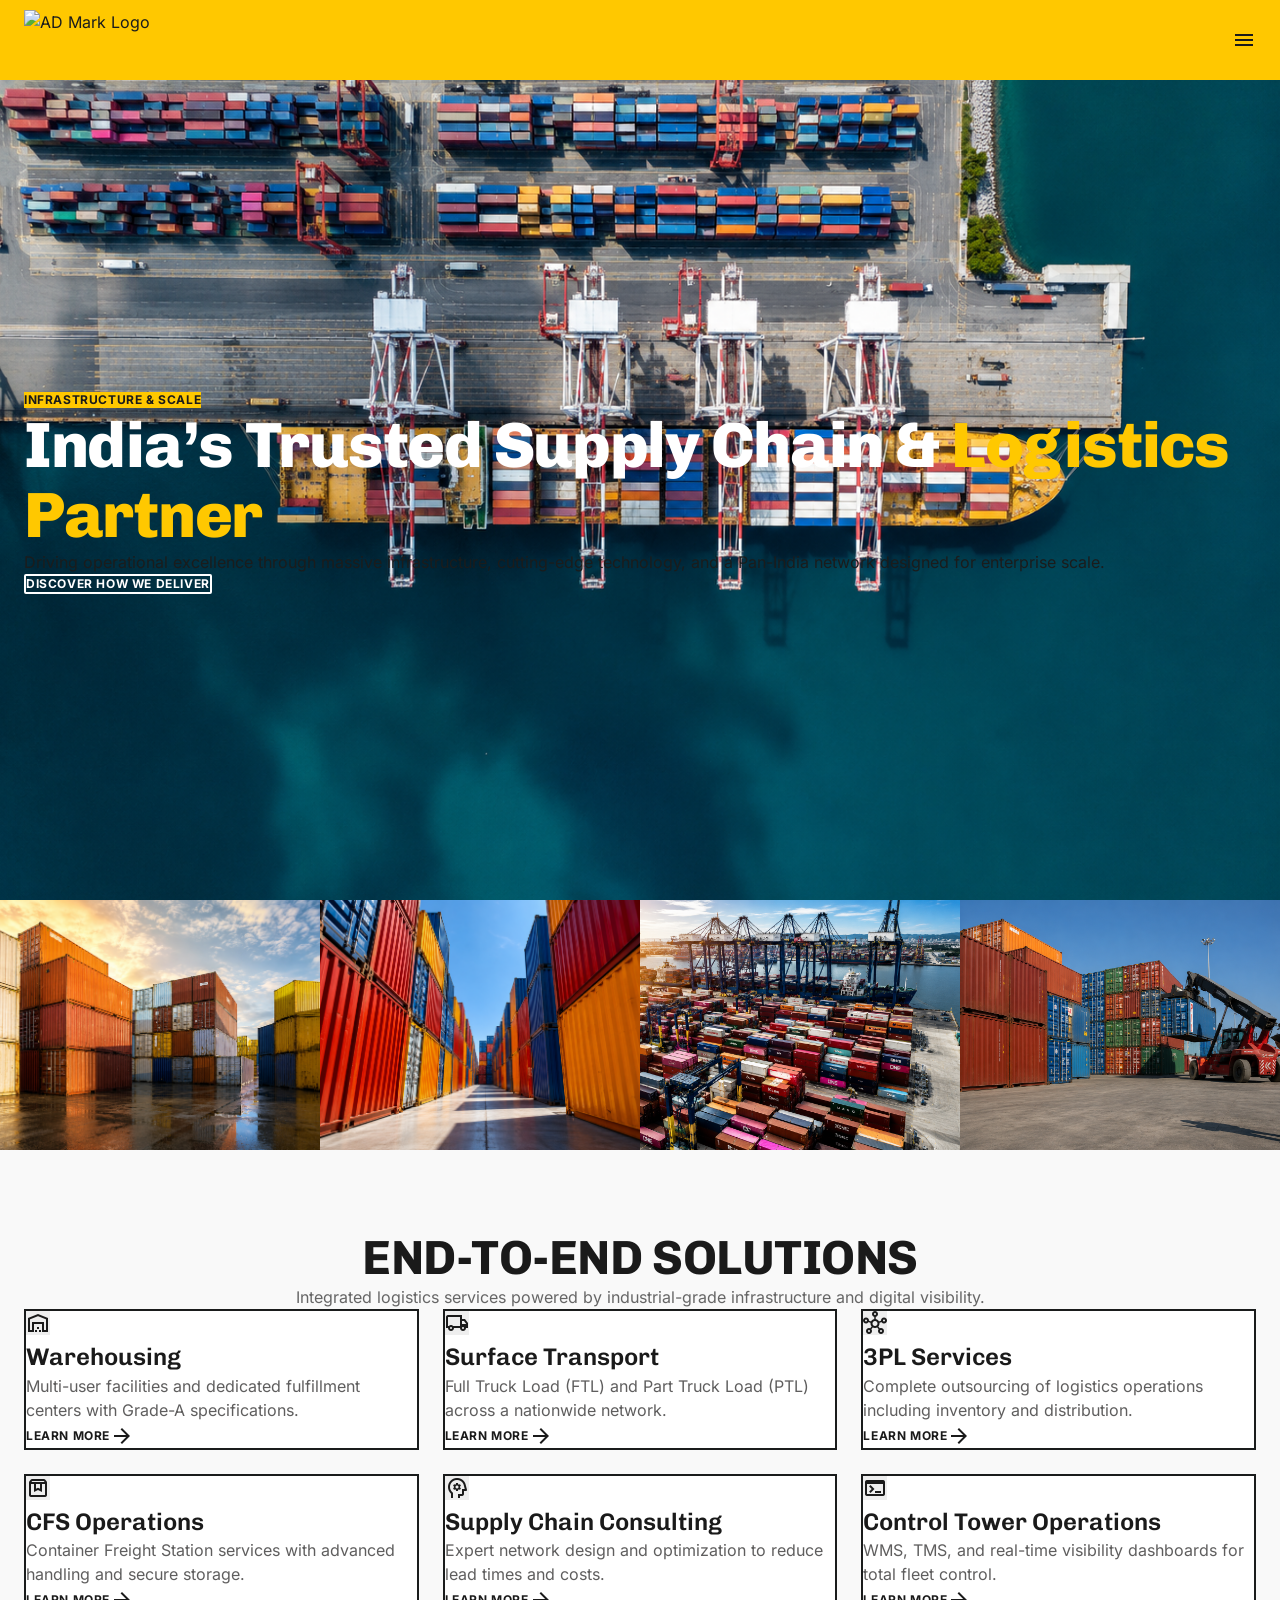
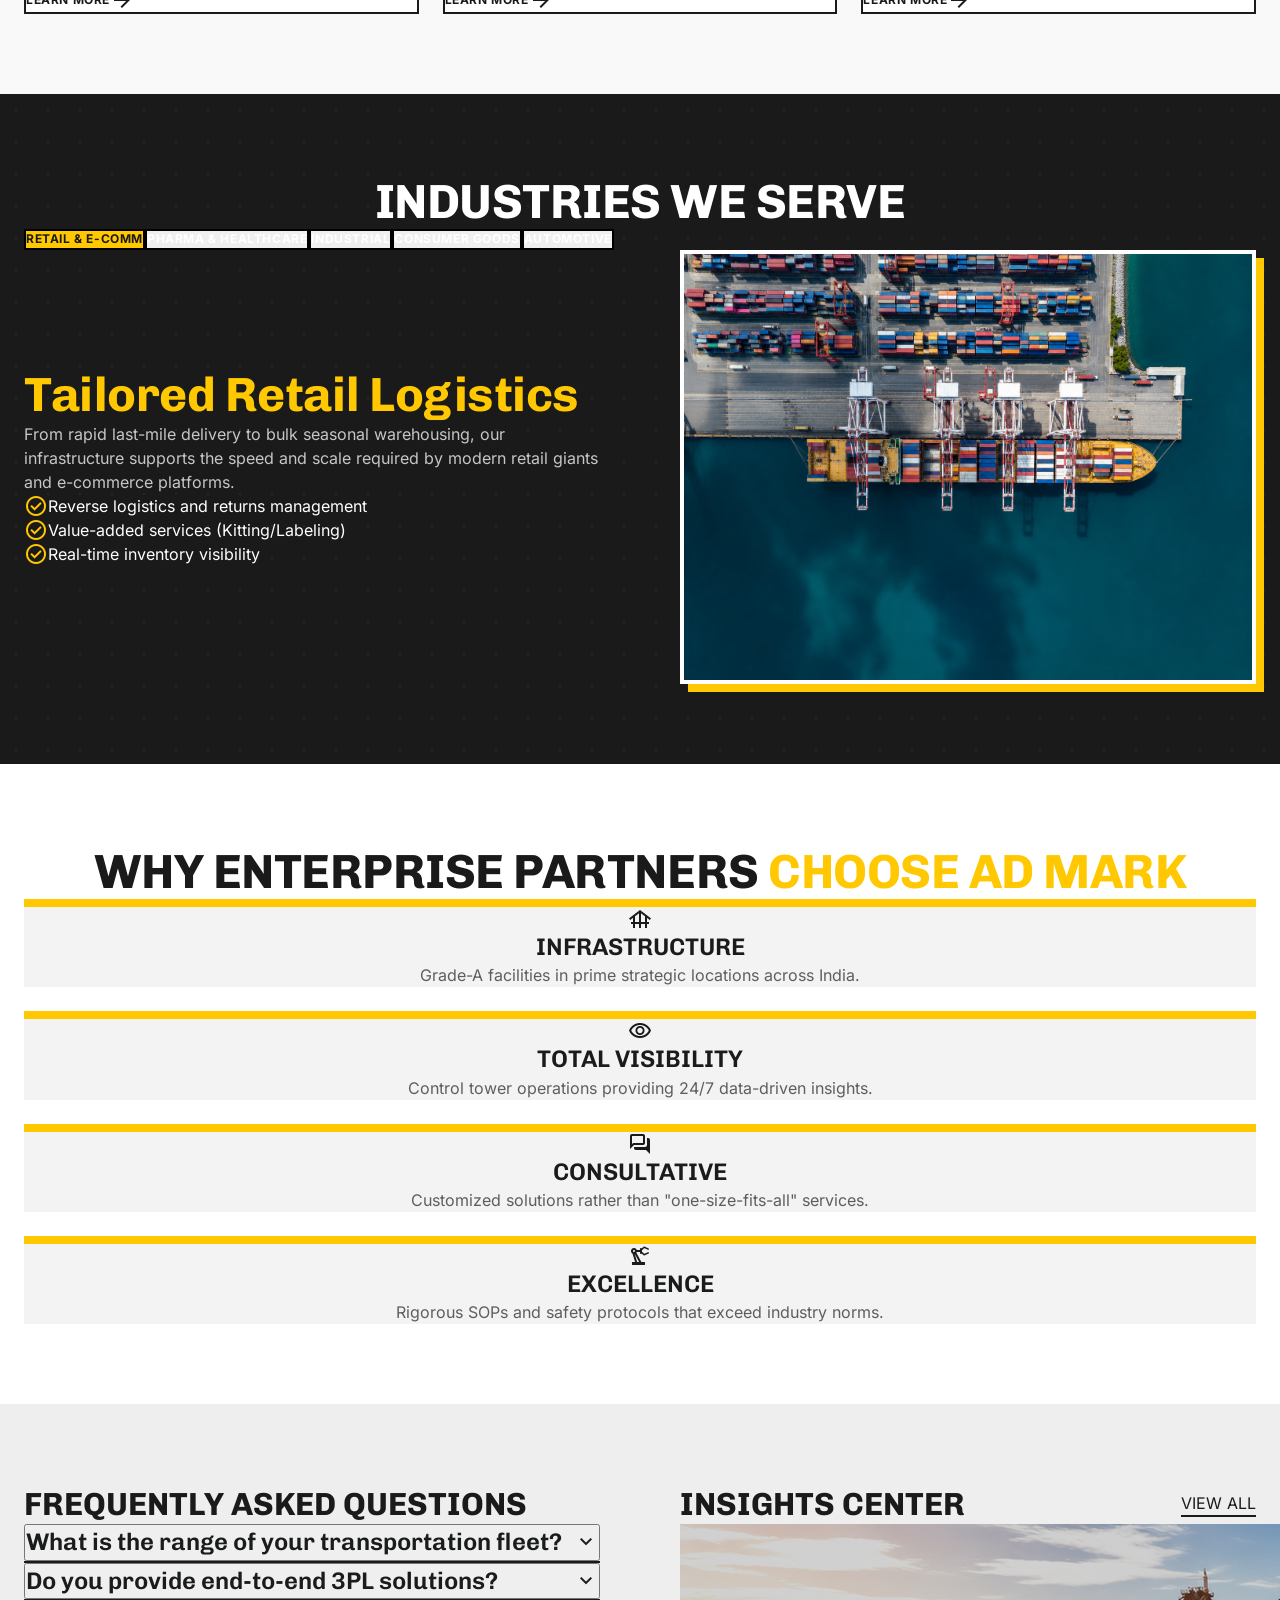
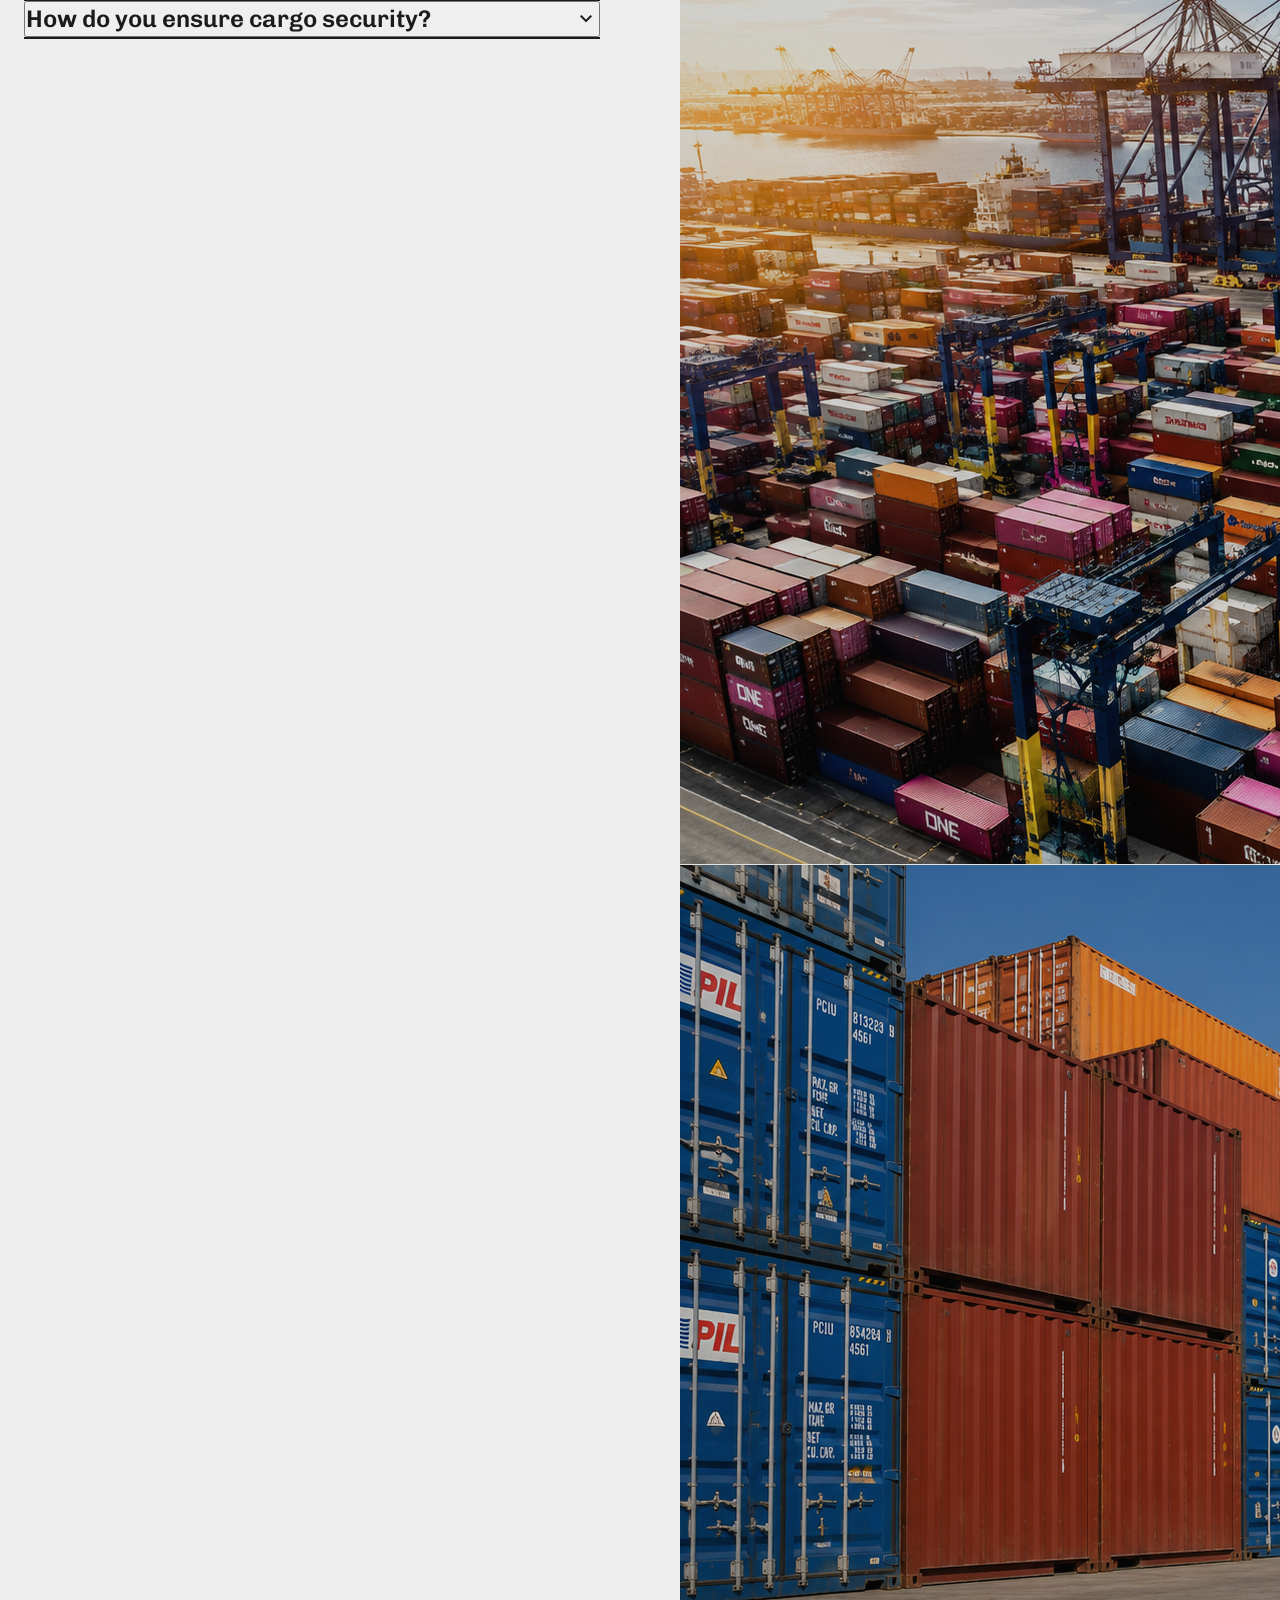
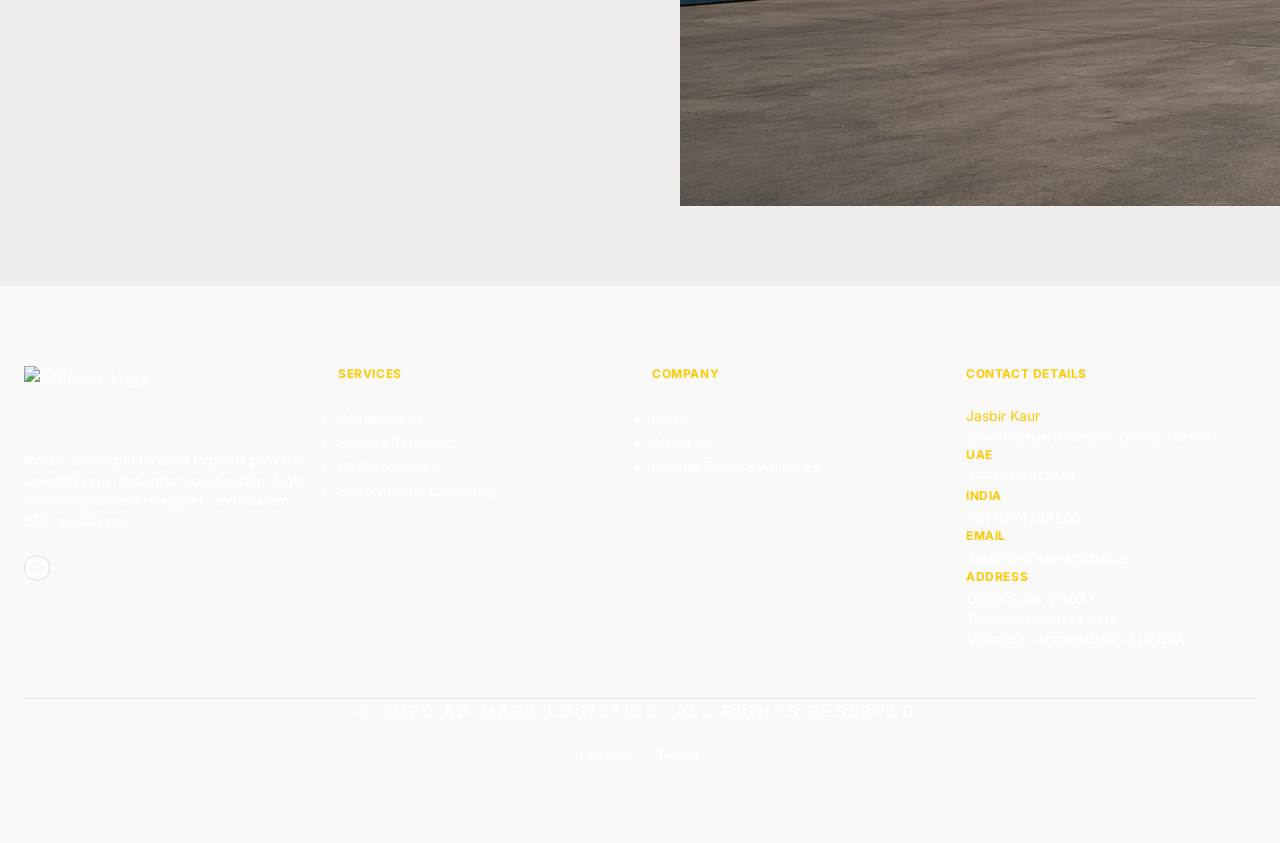
==== admark-website/index.html @ 26d25eb8 "Add transport and warehousing pages with comprehensive content and new assets - Created `transport.h" ====
<!doctype html>
<html lang="en">
  <head>
    <meta charset="utf-8" />
    <meta name="viewport" content="width=device-width, initial-scale=1.0" />
    <title>AD Mark | India's Trusted Supply Chain & Logistics Partner</title>

    <!-- External assets -->
    <script src="https://cdn.tailwindcss.com?plugins=forms,container-queries"></script>
    <link
      href="https://fonts.googleapis.com/css2?family=Material+Symbols+Outlined:wght,FILL@100..700,0..1&display=swap"
      rel="stylesheet"
    />
    <link href="css/styles.css" rel="stylesheet" />
    <script src="js/main.js" defer></script>

    <style>
      @keyframes marquee {
        0% {
          transform: translateX(0);
        }
        100% {
          transform: translateX(-50%);
        }
      }
      .marquee-track {
        display: flex;
        width: max-content;
        animation: marquee 25s linear infinite;
      }
      .marquee-track:hover {
        animation-play-state: paused;
      }
    </style>
  </head>
  <body class="bg-background text-on-surface font-body-md overflow-x-hidden">
    <!-- Global Sticky Navigation Bar Dynamic Hook -->
    <div id="global-navbar" class="sticky-navbar"></div>

    <!-- Hero Section -->
    <section class="relative min-h-screen flex items-center pt-20">
      <div class="absolute inset-0 z-0">
        <div
          class="absolute inset-0 bg-gradient-to-r from-port-black via-port-black/80 to-transparent z-10"
        ></div>
        <img
          alt="Logistics Hub"
          class="w-full h-full object-cover"
          src="/assets/port-aerial-topview.png"
          width="1920"
          height="1080"
        />
      </div>
      <div
        class="relative z-20 max-w-container-max mx-auto px-gutter w-full reveal"
      >
        <div class="max-w-3xl">
          <div
            class="inline-block bg-safety-yellow text-port-black font-label-bold px-4 py-1 mb-6 uppercase tracking-wider"
          >
            Infrastructure & Scale
          </div>
          <h1 class="font-headline-xl text-white mb-8 leading-tight">
            India’s Trusted Supply Chain &
            <span class="text-safety-yellow">Logistics Partner</span>
          </h1>
          <p class="text-on-tertiary text-body-lg mb-10 max-w-xl">
            Driving operational excellence through massive infrastructure,
            cutting-edge technology, and a Pan-India network designed for
            enterprise scale.
          </p>
          <div class="flex flex-wrap gap-4">
            <a
              href="about.html"
              class="border-2 border-white text-white font-label-bold px-8 py-4 uppercase text-lg hover:bg-white hover:text-port-black transition-all flex items-center justify-center btn-cta"
            >
              Discover How We Deliver
            </a>
          </div>
        </div>
      </div>
    </section>

    <!-- Infinite Auto-Scrolling Left Image Marquee -->
    <section
      class="relative bg-port-black overflow-hidden select-none py-4"
      id="ImageSliderSection"
    >
      <div class="overflow-hidden w-full flex" id="sliderContainer">
        <div class="marquee-track flex">
          <!-- Slide 1 -->
          <div
            class="w-[320px] md:w-[480px] h-[250px] md:h-[350px] flex-shrink-0 overflow-hidden group px-2"
          >
            <img
              alt="Cargo ship top view"
              class="w-full h-full object-cover transition-transform duration-700 group-hover:scale-110"
              loading="lazy"
              src="/assets/container-yard-sunset.png"
              width="640"
              height="400"
            />
          </div>
          <!-- Slide 2 -->
          <div
            class="w-[320px] md:w-[480px] h-[250px] md:h-[350px] flex-shrink-0 overflow-hidden group px-2"
          >
            <img
              alt="Transportation truck"
              class="w-full h-full object-cover transition-transform duration-700 group-hover:scale-110"
              loading="lazy"
              src="/assets/container-symmetry-corridor.png"
              width="640"
              height="400"
            />
          </div>
          <!-- Slide 3 -->
          <div
            class="w-[320px] md:w-[480px] h-[250px] md:h-[350px] flex-shrink-0 overflow-hidden group px-2"
          >
            <img
              alt="Container yard"
              class="w-full h-full object-cover transition-transform duration-700 group-hover:scale-110"
              loading="lazy"
              src="/assets/port-container-overview.png"
              width="640"
              height="400"
            />
          </div>
          <!-- Slide 4 -->
          <div
            class="w-[320px] md:w-[480px] h-[250px] md:h-[350px] flex-shrink-0 overflow-hidden group px-2"
          >
            <img
              alt="Smart warehouse"
              class="w-full h-full object-cover transition-transform duration-700 group-hover:scale-110"
              loading="lazy"
              src="/assets/container-crane-operation.png"
              width="640"
              height="400"
            />
          </div>
          <!-- Duplicate Slide 1 -->
          <div
            class="w-[320px] md:w-[480px] h-[250px] md:h-[350px] flex-shrink-0 overflow-hidden group px-2"
          >
            <img
              alt="Cargo ship top view"
              class="w-full h-full object-cover transition-transform duration-700 group-hover:scale-110"
              loading="lazy"
              src="/assets/port-aerial-topview.png"
              width="640"
              height="400"
            />
          </div>
          <!-- Duplicate Slide 2 -->
          <div
            class="w-[320px] md:w-[480px] h-[250px] md:h-[350px] flex-shrink-0 overflow-hidden group px-2"
          >
            <img
              alt="Transportation truck"
              class="w-full h-full object-cover transition-transform duration-700 group-hover:scale-110"
              loading="lazy"
              src="/assets/container-grid-wall.png"
              width="640"
              height="400"
            />
          </div>
          <!-- Duplicate Slide 3 -->
          <div
            class="w-[320px] md:w-[480px] h-[250px] md:h-[350px] flex-shrink-0 overflow-hidden group px-2"
          >
            <img
              alt="Container yard"
              class="w-full h-full object-cover transition-transform duration-700 group-hover:scale-110"
              loading="lazy"
              src="/assets/port-container-overview.png"
              width="640"
              height="400"
            />
          </div>
          <!-- Duplicate Slide 4 -->
          <div
            class="w-[320px] md:w-[480px] h-[250px] md:h-[350px] flex-shrink-0 overflow-hidden group px-2"
          >
            <img
              alt="Smart warehouse"
              class="w-full h-full object-cover transition-transform duration-700 group-hover:scale-110"
              loading="lazy"
              src="/assets/port-aerial-topview.png"
              width="640"
              height="400"
            />
          </div>
        </div>
      </div>
    </section>

    <!-- Solutions Grid -->
    <section class="py-xl bg-surface">
      <div class="max-w-container-max mx-auto px-gutter">
        <div class="text-center mb-16 reveal">
          <h2 class="font-headline-lg text-port-black mb-4 uppercase">
            End-to-End Solutions
          </h2>
          <p class="text-steel-gray max-w-2xl mx-auto text-body-md">
            Integrated logistics services powered by industrial-grade
            infrastructure and digital visibility.
          </p>
        </div>

        <div class="grid grid-cols-1 md:grid-cols-2 lg:grid-cols-3 gap-md">
          <!-- Card 1: Warehousing -->
          <div
            class="bg-white border-2 border-surface-container-highest p-8 industrial-shadow-hover transition-industrial group relative overflow-hidden bento-card reveal"
          >
            <div
              class="mb-6 inline-flex items-center justify-center w-16 h-16 bg-surface-container text-port-black group-hover:bg-safety-yellow transition-colors"
            >
              <span class="material-symbols-outlined text-4xl">warehouse</span>
            </div>
            <h3 class="font-headline-sm mb-4 text-port-black">Warehousing</h3>
            <p class="text-body-md text-secondary mb-6">
              Multi-user facilities and dedicated fulfillment centers with
              Grade-A specifications.
            </p>
            <a
              class="inline-flex items-center text-port-black font-label-bold uppercase group-hover:text-primary transition-colors mt-auto"
              href="warehousing.html"
            >
              Learn More
              <span class="material-symbols-outlined ml-2">arrow_forward</span>
            </a>
          </div>

          <!-- Card 2: Surface Transport -->
          <div
            class="bg-white border-2 border-surface-container-highest p-8 industrial-shadow-hover transition-industrial group relative overflow-hidden bento-card reveal reveal-delay-1"
          >
            <div
              class="mb-6 inline-flex items-center justify-center w-16 h-16 bg-surface-container text-port-black group-hover:bg-safety-yellow transition-colors"
            >
              <span class="material-symbols-outlined text-4xl"
                >local_shipping</span
              >
            </div>
            <h3 class="font-headline-sm mb-4 text-port-black">
              Surface Transport
            </h3>
            <p class="text-body-md text-secondary mb-6">
              Full Truck Load (FTL) and Part Truck Load (PTL) across a
              nationwide network.
            </p>
            <a
              class="inline-flex items-center text-port-black font-label-bold uppercase group-hover:text-primary transition-colors mt-auto"
              href="transport.html"
            >
              Learn More
              <span class="material-symbols-outlined ml-2">arrow_forward</span>
            </a>
          </div>

          <!-- Card 3: 3PL Services -->
          <div
            class="bg-white border-2 border-surface-container-highest p-8 industrial-shadow-hover transition-industrial group relative overflow-hidden bento-card reveal reveal-delay-2"
          >
            <div
              class="mb-6 inline-flex items-center justify-center w-16 h-16 bg-surface-container text-port-black group-hover:bg-safety-yellow transition-colors"
            >
              <span class="material-symbols-outlined text-4xl">hub</span>
            </div>
            <h3 class="font-headline-sm mb-4 text-port-black">3PL Services</h3>
            <p class="text-body-md text-secondary mb-6">
              Complete outsourcing of logistics operations including inventory
              and distribution.
            </p>
            <a
              class="inline-flex items-center text-port-black font-label-bold uppercase group-hover:text-primary transition-colors mt-auto"
              href="warehousing.html"
            >
              Learn More
              <span class="material-symbols-outlined ml-2">arrow_forward</span>
            </a>
          </div>

          <!-- Card 4: CFS Operations -->
          <div
            class="bg-white border-2 border-surface-container-highest p-8 industrial-shadow-hover transition-industrial group relative overflow-hidden bento-card reveal"
          >
            <div
              class="mb-6 inline-flex items-center justify-center w-16 h-16 bg-surface-container text-port-black group-hover:bg-safety-yellow transition-colors"
            >
              <span class="material-symbols-outlined text-4xl">box</span>
            </div>
            <h3 class="font-headline-sm mb-4 text-port-black">
              CFS Operations
            </h3>
            <p class="text-body-md text-secondary mb-6">
              Container Freight Station services with advanced handling and
              secure storage.
            </p>
            <a
              class="inline-flex items-center text-port-black font-label-bold uppercase group-hover:text-primary transition-colors mt-auto"
              href="cfs.html"
            >
              Learn More
              <span class="material-symbols-outlined ml-2">arrow_forward</span>
            </a>
          </div>

          <!-- Card 5: Supply Chain Consulting -->
          <div
            class="bg-white border-2 border-surface-container-highest p-8 industrial-shadow-hover transition-industrial group relative overflow-hidden bento-card reveal reveal-delay-1"
          >
            <div
              class="mb-6 inline-flex items-center justify-center w-16 h-16 bg-surface-container text-port-black group-hover:bg-safety-yellow transition-colors"
            >
              <span class="material-symbols-outlined text-4xl">psychology</span>
            </div>
            <h3 class="font-headline-sm mb-4 text-port-black">
              Supply Chain Consulting
            </h3>
            <p class="text-body-md text-secondary mb-6">
              Expert network design and optimization to reduce lead times and
              costs.
            </p>
            <a
              class="inline-flex items-center text-port-black font-label-bold uppercase group-hover:text-primary transition-colors mt-auto"
              href="consulting.html"
            >
              Learn More
              <span class="material-symbols-outlined ml-2">arrow_forward</span>
            </a>
          </div>

          <!-- Card 6: Logistics Technology -->
          <div
            class="bg-white border-2 border-surface-container-highest p-8 industrial-shadow-hover transition-industrial group relative overflow-hidden bento-card reveal reveal-delay-2"
          >
            <div
              class="mb-6 inline-flex items-center justify-center w-16 h-16 bg-surface-container text-port-black group-hover:bg-safety-yellow transition-colors"
            >
              <span class="material-symbols-outlined text-4xl">terminal</span>
            </div>
            <h3 class="font-headline-sm mb-4 text-port-black">
              Control Tower Operations
            </h3>
            <p class="text-body-md text-secondary mb-6">
              WMS, TMS, and real-time visibility dashboards for total fleet
              control.
            </p>
            <a
              class="inline-flex items-center text-port-black font-label-bold uppercase group-hover:text-primary transition-colors mt-auto"
              href="control-tower.html"
            >
              Learn More
              <span class="material-symbols-outlined ml-2">arrow_forward</span>
            </a>
          </div>
        </div>
      </div>
    </section>

    <!-- Industry Sectors Switcher -->
    <section
      class="py-xl bg-port-black text-white industrial-grid-dark"
      id="sectors-section"
    >
      <div class="max-w-container-max mx-auto px-gutter">
        <h2 class="font-headline-lg text-center mb-16 uppercase reveal">
          Industries We Serve
        </h2>

        <div class="flex flex-wrap justify-center gap-4 mb-12 reveal">
          <button
            class="tab-btn px-8 py-4 font-label-bold uppercase border-2 border-safety-yellow bg-safety-yellow text-port-black"
            onclick="ADMark.switchTab('retail', tabData)"
          >
            Retail &amp; E-comm
          </button>
          <button
            class="tab-btn px-8 py-4 font-label-bold uppercase border-2 border-white text-white hover:bg-white hover:text-port-black transition-all"
            onclick="ADMark.switchTab('pharma', tabData)"
          >
            Pharma &amp; Healthcare
          </button>
          <button
            class="tab-btn px-8 py-4 font-label-bold uppercase border-2 border-white text-white hover:bg-white hover:text-port-black transition-all"
            onclick="ADMark.switchTab('industrial', tabData)"
          >
            Industrial
          </button>
          <button
            class="tab-btn px-8 py-4 font-label-bold uppercase border-2 border-white text-white hover:bg-white hover:text-port-black transition-all"
            onclick="ADMark.switchTab('consumer', tabData)"
          >
            Consumer Goods
          </button>
          <button
            class="tab-btn px-8 py-4 font-label-bold uppercase border-2 border-white text-white hover:bg-white hover:text-port-black transition-all"
            onclick="ADMark.switchTab('auto', tabData)"
          >
            Automotive
          </button>
        </div>

        <div
          class="grid grid-cols-1 md:grid-cols-2 gap-xl items-center animate-fade-in reveal"
          id="tab-content"
        >
          <div class="space-y-6">
            <h3 class="font-headline-lg text-safety-yellow" id="tab-title">
              Tailored Retail Logistics
            </h3>
            <p class="text-body-lg text-tertiary-fixed-dim" id="tab-desc">
              From rapid last-mile delivery to bulk seasonal warehousing, our
              infrastructure supports the speed and scale required by modern
              retail giants and e-commerce platforms.
            </p>
            <ul class="space-y-4 font-body-md">
              <li class="flex items-start gap-4">
                <span class="material-symbols-outlined text-safety-yellow"
                  >check_circle</span
                >
                <span>Reverse logistics and returns management</span>
              </li>
              <li class="flex items-start gap-4">
                <span class="material-symbols-outlined text-safety-yellow"
                  >check_circle</span
                >
                <span>Value-added services (Kitting/Labeling)</span>
              </li>
              <li class="flex items-start gap-4">
                <span class="material-symbols-outlined text-safety-yellow"
                  >check_circle</span
                >
                <span>Real-time inventory visibility</span>
              </li>
            </ul>
          </div>
          <div
            class="relative h-96 overflow-hidden industrial-shadow-light border-4 border-safety-yellow"
          >
            <div class="absolute inset-0 bg-port-black/20 z-10"></div>
            <img
              alt="Industrial Warehouses"
              class="w-full h-full object-cover"
              id="tab-img"
              src="/assets/port-aerial-topview.png"
              width="600"
              height="400"
            />
          </div>
        </div>
      </div>
    </section>

    <!-- Why Choose AD Mark -->
    <section class="py-xl bg-white relative">
      <div class="max-w-container-max mx-auto px-gutter">
        <div class="text-center max-w-4xl mx-auto mb-12 reveal">
          <h2 class="font-headline-lg text-port-black uppercase leading-tight">
            Why Enterprise Partners
            <span class="text-safety-yellow">Choose AD Mark</span>
          </h2>
        </div>

        <div class="grid grid-cols-1 sm:grid-cols-2 lg:grid-cols-4 gap-md">
          <div
            class="p-6 bg-surface-container-low border-t-8 border-safety-yellow text-center flex flex-col items-center bento-card reveal"
          >
            <span
              class="material-symbols-outlined text-4xl mb-4 text-port-black"
              >foundation</span
            >
            <h4 class="font-headline-sm mb-2 uppercase text-lg">
              Infrastructure
            </h4>
            <p class="text-body-sm text-secondary">
              Grade-A facilities in prime strategic locations across India.
            </p>
          </div>
          <div
            class="p-6 bg-surface-container-low border-t-8 border-safety-yellow text-center flex flex-col items-center bento-card reveal reveal-delay-1"
          >
            <span
              class="material-symbols-outlined text-4xl mb-4 text-port-black"
              >visibility</span
            >
            <h4 class="font-headline-sm mb-2 uppercase text-lg">
              Total Visibility
            </h4>
            <p class="text-body-sm text-secondary">
              Control tower operations providing 24/7 data-driven insights.
            </p>
          </div>
          <div
            class="p-6 bg-surface-container-low border-t-8 border-safety-yellow text-center flex flex-col items-center bento-card reveal reveal-delay-2"
          >
            <span
              class="material-symbols-outlined text-4xl mb-4 text-port-black"
              >forum</span
            >
            <h4 class="font-headline-sm mb-2 uppercase text-lg">
              Consultative
            </h4>
            <p class="text-body-sm text-secondary">
              Customized solutions rather than "one-size-fits-all" services.
            </p>
          </div>
          <div
            class="p-6 bg-surface-container-low border-t-8 border-safety-yellow text-center flex flex-col items-center bento-card reveal reveal-delay-3"
          >
            <span
              class="material-symbols-outlined text-4xl mb-4 text-port-black"
              >precision_manufacturing</span
            >
            <h4 class="font-headline-sm mb-2 uppercase text-lg">Excellence</h4>
            <p class="text-body-sm text-secondary">
              Rigorous SOPs and safety protocols that exceed industry norms.
            </p>
          </div>
        </div>
      </div>
    </section>

    <!-- FAQ & Insights Sections -->
    <section class="py-xl bg-surface-container">
      <div class="max-w-container-max mx-auto px-gutter">
        <div class="grid grid-cols-1 lg:grid-cols-2 gap-xl">
          <!-- FAQs -->
          <div class="reveal">
            <h2 class="font-headline-md text-port-black mb-12 uppercase">
              Frequently Asked Questions
            </h2>
            <div class="space-y-4">
              <div class="border-b-2 border-surface-container-highest faq-card">
                <button
                  class="w-full flex justify-between items-center py-6 text-left group focus:outline-none"
                  onclick="ADMark.toggleFaq(this)"
                >
                  <span
                    class="font-headline-sm text-lg group-hover:text-primary transition-colors"
                    >What is the range of your transportation fleet?</span
                  >
                  <span
                    class="material-symbols-outlined transition-transform faq-trigger-icon"
                    >expand_more</span
                  >
                </button>
                <div class="faq-ans text-body-md text-secondary">
                  We operate a diverse fleet ranging from 14ft LCVs to 40ft
                  high-cube trailers, specializing in both FTL and express
                  movement for high-value cargo.
                </div>
              </div>
              <div class="border-b-2 border-surface-container-highest faq-card">
                <button
                  class="w-full flex justify-between items-center py-6 text-left group focus:outline-none"
                  onclick="ADMark.toggleFaq(this)"
                >
                  <span
                    class="font-headline-sm text-lg group-hover:text-primary transition-colors"
                    >Do you provide end-to-end 3PL solutions?</span
                  >
                  <span
                    class="material-symbols-outlined transition-transform faq-trigger-icon"
                    >expand_more</span
                  >
                </button>
                <div class="faq-ans text-body-md text-secondary">
                  Yes, our 3PL model covers everything from inbound
                  transportation and warehousing to inventory management and
                  last-mile delivery.
                </div>
              </div>
              <div class="border-b-2 border-surface-container-highest faq-card">
                <button
                  class="w-full flex justify-between items-center py-6 text-left group focus:outline-none"
                  onclick="ADMark.toggleFaq(this)"
                >
                  <span
                    class="font-headline-sm text-lg group-hover:text-primary transition-colors"
                    >How do you ensure cargo security?</span
                  >
                  <span
                    class="material-symbols-outlined transition-transform faq-trigger-icon"
                    >expand_more</span
                  >
                </button>
                <div class="faq-ans text-body-md text-secondary">
                  Our facilities are ISO certified with 24/7 CCTV, restricted
                  access controls, and GPS tracking on all primary transport
                  routes.
                </div>
              </div>
            </div>
          </div>

          <!-- Blog Preview -->
          <div class="reveal">
            <div class="flex justify-between items-center mb-12">
              <h2 class="font-headline-md text-port-black uppercase">
                Insights Center
              </h2>
              <a
                class="text-label-bold font-bold uppercase border-b-2 border-safety-yellow pb-1"
                href="#"
                >View All</a
              >
            </div>

            <div class="space-y-6">
              <div
                class="flex gap-6 group cursor-pointer border-b border-surface-container-highest pb-4"
              >
                <div
                  class="w-24 h-24 md:w-32 md:h-32 bg-port-black overflow-hidden flex-shrink-0"
                >
                  <img
                    class="w-full h-full object-cover opacity-80 group-hover:scale-110 group-hover:opacity-100 transition-all"
                    loading="lazy"
                    src="/assets/port-container-overview.png"
                    width="128"
                    height="128"
                  />
                </div>
                <div>
                  <span
                    class="text-label-bold text-safety-yellow font-bold uppercase block mb-1"
                    >Industry Report</span
                  >
                  <h4
                    class="font-headline-sm text-lg mb-2 group-hover:text-primary transition-colors uppercase"
                  >
                    The Future of Multi-Modal Transport in India
                  </h4>
                  <p class="text-body-sm text-secondary line-clamp-2">
                    Exploring how infrastructure developments are reshaping the
                    way we move goods across the subcontinent...
                  </p>
                </div>
              </div>
              <div class="flex gap-6 group cursor-pointer">
                <div
                  class="w-24 h-24 md:w-32 md:h-32 bg-port-black overflow-hidden flex-shrink-0"
                >
                  <img
                    class="w-full h-full object-cover opacity-80 group-hover:scale-110 group-hover:opacity-100 transition-all"
                    loading="lazy"
                    src="/assets/container-crane-operation.png"
                    width="128"
                    height="128"
                  />
                </div>
                <div>
                  <span
                    class="text-label-bold text-safety-yellow font-bold uppercase block mb-1"
                    >Tech Update</span
                  >
                  <h4
                    class="font-headline-sm text-lg mb-2 group-hover:text-primary transition-colors uppercase"
                  >
                    WMS: Increasing Efficiency by 35%
                  </h4>
                  <p class="text-body-sm text-secondary line-clamp-2">
                    How our proprietary Warehouse Management System is helping
                    clients reduce operational lag...
                  </p>
                </div>
              </div>
            </div>
          </div>
        </div>
      </div>
    </section>

    <!-- Dynamic Footer Injection Hook -->
    <div id="global-footer"></div>

    <!-- Tab switcher sector raw mock data mapped safely -->
    <script>
      const tabData = {
        retail: {
          title: "Tailored Retail Logistics",
          desc: "From rapid last-mile delivery to bulk seasonal warehousing, our infrastructure supports the speed and scale required by modern retail giants and e-commerce platforms.",
          imgUrl:
            "https://lh3.googleusercontent.com/aida-public/[base64]",
        },
        pharma: {
          title: "Cold-Chain Pharma Logistics",
          desc: "Certified temperature-controlled warehousing and specialized handling for pharmaceutical products ensuring integrity from manufacturer to patient.",
          imgUrl:
            "https://lh3.googleusercontent.com/aida-public/[base64]",
        },
        industrial: {
          title: "Heavy Industrial Solutions",
          desc: "Moving the giants. We provide specialized logistics for heavy machinery, spare parts, and raw materials for the manufacturing sector.",
          imgUrl:
            "https://lh3.googleusercontent.com/aida-public/[base64]",
        },
        consumer: {
          title: "FMCG Distribution",
          desc: "High-velocity cross-docking and inventory management systems designed to keep consumer goods moving onto shelves without delay.",
          imgUrl:
            "https://lh3.googleusercontent.com/aida-public/[base64]",
        },
        auto: {
          title: "Automotive Supply Chain",
          desc: "Just-In-Time (JIT) delivery systems and specialized vehicle transport solutions for India's growing automotive manufacturing hubs.",
          imgUrl:
            "https://lh3.googleusercontent.com/aida-public/[base64]",
        },
      };
    </script>
  </body>
</html>
---- admark-website/css/styles.css ----
/*! tailwindcss v4.3.0 | MIT License | https://tailwindcss.com */
@layer properties{@supports (((-webkit-hyphens:none)) and (not (margin-trim:inline))) or ((-moz-orient:inline) and (not (color:rgb(from red r g b)))){*,:before,:after,::backdrop{--tw-translate-x:0;--tw-translate-y:0;--tw-translate-z:0;--tw-rotate-x:initial;--tw-rotate-y:initial;--tw-rotate-z:initial;--tw-skew-x:initial;--tw-skew-y:initial;--tw-border-style:solid;--tw-gradient-position:initial;--tw-gradient-from:#0000;--tw-gradient-via:#0000;--tw-gradient-to:#0000;--tw-gradient-stops:initial;--tw-gradient-via-stops:initial;--tw-gradient-from-position:0%;--tw-gradient-via-position:50%;--tw-gradient-to-position:100%;--tw-leading:initial;--tw-tracking:initial;--tw-outline-style:solid;--tw-blur:initial;--tw-brightness:initial;--tw-contrast:initial;--tw-grayscale:initial;--tw-hue-rotate:initial;--tw-invert:initial;--tw-opacity:initial;--tw-saturate:initial;--tw-sepia:initial;--tw-drop-shadow:initial;--tw-drop-shadow-color:initial;--tw-drop-shadow-alpha:100%;--tw-drop-shadow-size:initial;--tw-duration:initial;--tw-scale-x:1;--tw-scale-y:1;--tw-scale-z:1}}}.pointer-events-none{pointer-events:none}.absolute{position:absolute}.fixed{position:fixed}.relative{position:relative}.top-1\/2{top:50%}.left-1\/2{left:50%}.left-full{left:100%}.z-0{z-index:0}.z-10{z-index:10}.z-20{z-index:20}.z-50{z-index:50}.z-\[999\]{z-index:999}.order-1{order:1}.order-2{order:2}.col-span-1{grid-column:span 1/span 1}.container{width:100%}.mx-auto{margin-inline:auto}.mt-auto{margin-top:auto}.line-clamp-2{-webkit-line-clamp:2;-webkit-box-orient:vertical;display:-webkit-box;overflow:hidden}.block{display:block}.hidden{display:none}.inline{display:inline}.inline-block{display:inline-block}.inline-flex{display:inline-flex}.h-\[250px\]{height:250px}.h-\[300px\]{height:300px}.h-\[400px\]{height:400px}.h-\[800px\]{height:800px}.h-auto{height:auto}.h-fit{height:fit-content}.h-full{height:100%}.min-h-\[400px\]{min-height:400px}.min-h-\[600px\]{min-height:600px}.min-h-screen{min-height:100vh}.w-2\/3{width:66.6667%}.w-\[320px\]{width:320px}.w-\[800px\]{width:800px}.w-full{width:100%}.w-px{width:1px}.max-w-\[1200px\]{max-width:1200px}.flex-shrink-0,.shrink-0{flex-shrink:0}.-translate-x-1\/2{--tw-translate-x:calc(calc(1 / 2 * 100%) * -1);translate:var(--tw-translate-x) var(--tw-translate-y)}.translate-x-1\/2{--tw-translate-x:calc(1 / 2 * 100%);translate:var(--tw-translate-x) var(--tw-translate-y)}.-translate-y-1\/2{--tw-translate-y:calc(calc(1 / 2 * 100%) * -1);translate:var(--tw-translate-x) var(--tw-translate-y)}.-translate-y-1\/4{--tw-translate-y:calc(calc(1 / 4 * 100%) * -1);translate:var(--tw-translate-x) var(--tw-translate-y)}.transform{transform:var(--tw-rotate-x,) var(--tw-rotate-y,) var(--tw-rotate-z,) var(--tw-skew-x,) var(--tw-skew-y,)}.cursor-pointer{cursor:pointer}.auto-rows-\[300px\]{grid-auto-rows:300px}.grid-cols-2{grid-template-columns:repeat(2,minmax(0,1fr))}.grid-cols-3{grid-template-columns:repeat(3,minmax(0,1fr))}.grid-cols-12{grid-template-columns:repeat(12,minmax(0,1fr))}.justify-end{justify-content:flex-end}.self-end{align-self:flex-end}.overflow-hidden{overflow:hidden}.overflow-x-hidden{overflow-x:hidden}.overflow-y-auto{overflow-y:auto}.rounded-full{border-radius:3.40282e38px}.border{border-style:var(--tw-border-style);border-width:1px}.border-2{border-style:var(--tw-border-style);border-width:2px}.border-4{border-style:var(--tw-border-style);border-width:4px}.border-8{border-style:var(--tw-border-style);border-width:8px}.border-y{border-block-style:var(--tw-border-style);border-block-width:1px}.border-t{border-top-style:var(--tw-border-style);border-top-width:1px}.border-t-4{border-top-style:var(--tw-border-style);border-top-width:4px}.border-t-8{border-top-style:var(--tw-border-style);border-top-width:8px}.border-r{border-right-style:var(--tw-border-style);border-right-width:1px}.border-b{border-bottom-style:var(--tw-border-style);border-bottom-width:1px}.border-b-2{border-bottom-style:var(--tw-border-style);border-bottom-width:2px}.border-b-4{border-bottom-style:var(--tw-border-style);border-bottom-width:4px}.border-l-2{border-left-style:var(--tw-border-style);border-left-width:2px}.border-l-4{border-left-style:var(--tw-border-style);border-left-width:4px}.border-l-8{border-left-style:var(--tw-border-style);border-left-width:8px}.border-dashed{--tw-border-style:dashed;border-style:dashed}.border-transparent{border-color:#0000}.bg-gradient-to-b{--tw-gradient-position:to bottom in oklab;background-image:linear-gradient(var(--tw-gradient-stops))}.bg-gradient-to-r{--tw-gradient-position:to right in oklab;background-image:linear-gradient(var(--tw-gradient-stops))}.bg-gradient-to-t{--tw-gradient-position:to top in oklab;background-image:linear-gradient(var(--tw-gradient-stops))}.to-transparent{--tw-gradient-to:transparent;--tw-gradient-stops:var(--tw-gradient-via-stops,var(--tw-gradient-position), var(--tw-gradient-from) var(--tw-gradient-from-position), var(--tw-gradient-to) var(--tw-gradient-to-position))}.object-cover{object-fit:cover}.text-\[10px\]{font-size:10px}.text-\[11px\]{font-size:11px}.text-\[16px\]{font-size:16px}.text-\[18px\]{font-size:18px}.text-\[40px\]{font-size:40px}.text-\[48px\]{font-size:48px}.text-\[120px\]{font-size:120px}.text-\[160px\]{font-size:160px}.text-\[200px\]{font-size:200px}.leading-\[1\.7\]{--tw-leading:1.7;line-height:1.7}.leading-none{--tw-leading:1;line-height:1}.tracking-\[0\.2em\]{--tw-tracking:.2em;letter-spacing:.2em}.uppercase{text-transform:uppercase}.opacity-5{opacity:.05}.opacity-10{opacity:.1}.opacity-20{opacity:.2}.opacity-40{opacity:.4}.opacity-80{opacity:.8}.opacity-90{opacity:.9}.outline{outline-style:var(--tw-outline-style);outline-width:1px}.blur-\[120px\]{--tw-blur:blur(120px);filter:var(--tw-blur,) var(--tw-brightness,) var(--tw-contrast,) var(--tw-grayscale,) var(--tw-hue-rotate,) var(--tw-invert,) var(--tw-saturate,) var(--tw-sepia,) var(--tw-drop-shadow,)}.brightness-75{--tw-brightness:brightness(75%);filter:var(--tw-blur,) var(--tw-brightness,) var(--tw-contrast,) var(--tw-grayscale,) var(--tw-hue-rotate,) var(--tw-invert,) var(--tw-saturate,) var(--tw-sepia,) var(--tw-drop-shadow,)}.grayscale{--tw-grayscale:grayscale(100%);filter:var(--tw-blur,) var(--tw-brightness,) var(--tw-contrast,) var(--tw-grayscale,) var(--tw-hue-rotate,) var(--tw-invert,) var(--tw-saturate,) var(--tw-sepia,) var(--tw-drop-shadow,)}.transition{transition-property:color,background-color,border-color,outline-color,text-decoration-color,fill,stroke,--tw-gradient-from,--tw-gradient-via,--tw-gradient-to,opacity,box-shadow,transform,translate,scale,rotate,filter,-webkit-backdrop-filter,backdrop-filter,display,content-visibility,overlay,pointer-events;transition-timing-function:var(--tw-ease,ease);transition-duration:var(--tw-duration,0s)}.transition-all{transition-property:all;transition-timing-function:var(--tw-ease,ease);transition-duration:var(--tw-duration,0s)}.transition-colors{transition-property:color,background-color,border-color,outline-color,text-decoration-color,fill,stroke,--tw-gradient-from,--tw-gradient-via,--tw-gradient-to;transition-timing-function:var(--tw-ease,ease);transition-duration:var(--tw-duration,0s)}.transition-opacity{transition-property:opacity;transition-timing-function:var(--tw-ease,ease);transition-duration:var(--tw-duration,0s)}.transition-shadow{transition-property:box-shadow;transition-timing-function:var(--tw-ease,ease);transition-duration:var(--tw-duration,0s)}.transition-transform{transition-property:transform,translate,scale,rotate;transition-timing-function:var(--tw-ease,ease);transition-duration:var(--tw-duration,0s)}.duration-300{--tw-duration:.3s;transition-duration:.3s}.duration-500{--tw-duration:.5s;transition-duration:.5s}.duration-700{--tw-duration:.7s;transition-duration:.7s}.duration-1000{--tw-duration:1s;transition-duration:1s}.select-none{-webkit-user-select:none;user-select:none}@media (hover:hover){.group-hover\:scale-105:is(:where(.group):hover *){--tw-scale-x:105%;--tw-scale-y:105%;--tw-scale-z:105%;scale:var(--tw-scale-x) var(--tw-scale-y)}.group-hover\:scale-110:is(:where(.group):hover *){--tw-scale-x:110%;--tw-scale-y:110%;--tw-scale-z:110%;scale:var(--tw-scale-x) var(--tw-scale-y)}.group-hover\:opacity-40:is(:where(.group):hover *){opacity:.4}.group-hover\:opacity-60:is(:where(.group):hover *){opacity:.6}.group-hover\:opacity-100:is(:where(.group):hover *){opacity:1}.group-hover\:grayscale-0:is(:where(.group):hover *){--tw-grayscale:grayscale(0%);filter:var(--tw-blur,) var(--tw-brightness,) var(--tw-contrast,) var(--tw-grayscale,) var(--tw-hue-rotate,) var(--tw-invert,) var(--tw-saturate,) var(--tw-sepia,) var(--tw-drop-shadow,)}.hover\:scale-105:hover{--tw-scale-x:105%;--tw-scale-y:105%;--tw-scale-z:105%;scale:var(--tw-scale-x) var(--tw-scale-y)}.hover\:grayscale-0:hover{--tw-grayscale:grayscale(0%);filter:var(--tw-blur,) var(--tw-brightness,) var(--tw-contrast,) var(--tw-grayscale,) var(--tw-hue-rotate,) var(--tw-invert,) var(--tw-saturate,) var(--tw-sepia,) var(--tw-drop-shadow,)}}.focus\:outline-none:focus{--tw-outline-style:none;outline-style:none}.active\:scale-90:active{--tw-scale-x:90%;--tw-scale-y:90%;--tw-scale-z:90%;scale:var(--tw-scale-x) var(--tw-scale-y)}@font-face{font-family:Chivo;font-style:italic;font-weight:600;font-display:swap;src:url(../assets/fonts/Chivo-Italic-600.ttf)format("truetype")}@font-face{font-family:Chivo;font-style:italic;font-weight:700;font-display:swap;src:url(../assets/fonts/Chivo-Italic-700.ttf)format("truetype")}@font-face{font-family:Chivo;font-style:italic;font-weight:800;font-display:swap;src:url(../assets/fonts/Chivo-Italic-800.ttf)format("truetype")}@font-face{font-family:Chivo;font-style:normal;font-weight:600;font-display:swap;src:url(../assets/fonts/Chivo-Regular-600.ttf)format("truetype")}@font-face{font-family:Chivo;font-style:normal;font-weight:700;font-display:swap;src:url(../assets/fonts/Chivo-Regular-700.ttf)format("truetype")}@font-face{font-family:Chivo;font-style:normal;font-weight:800;font-display:swap;src:url(../assets/fonts/Chivo-Regular-800.ttf)format("truetype")}@font-face{font-family:Inter;font-style:normal;font-weight:400;font-display:swap;src:url(../assets/fonts/Inter-Regular.ttf)format("truetype")}@font-face{font-family:Inter;font-style:normal;font-weight:500;font-display:swap;src:url(../assets/fonts/Inter-Medium.ttf)format("truetype")}@font-face{font-family:Inter;font-style:normal;font-weight:700;font-display:swap;src:url(../assets/fonts/Inter-Bold.ttf)format("truetype")}@font-face{font-family:Material Symbols Outlined;font-style:normal;font-weight:100;font-display:swap;src:url(../assets/fonts/MaterialSymbolsOutlined-100.ttf)format("truetype")}@font-face{font-family:Material Symbols Outlined;font-style:normal;font-weight:200;font-display:swap;src:url(../assets/fonts/MaterialSymbolsOutlined-200.ttf)format("truetype")}@font-face{font-family:Material Symbols Outlined;font-style:normal;font-weight:300;font-display:swap;src:url(../assets/fonts/MaterialSymbolsOutlined-300.ttf)format("truetype")}@font-face{font-family:Material Symbols Outlined;font-style:normal;font-weight:400;font-display:swap;src:url(../assets/fonts/MaterialSymbolsOutlined-400.ttf)format("truetype")}@font-face{font-family:Material Symbols Outlined;font-style:normal;font-weight:500;font-display:swap;src:url(../assets/fonts/MaterialSymbolsOutlined-500.ttf)format("truetype")}@font-face{font-family:Material Symbols Outlined;font-style:normal;font-weight:600;font-display:swap;src:url(../assets/fonts/MaterialSymbolsOutlined-600.ttf)format("truetype")}@font-face{font-family:Material Symbols Outlined;font-style:normal;font-weight:700;font-display:swap;src:url(../assets/fonts/MaterialSymbolsOutlined-700.ttf)format("truetype")}.material-symbols-outlined{letter-spacing:normal;text-transform:none;white-space:nowrap;word-wrap:normal;direction:ltr;font-family:Material Symbols Outlined;font-size:24px;font-style:normal;font-weight:400;line-height:1;display:inline-block}:root{--color-primary:#ffc800;--color-primary-dim:#f4bf00;--color-primary-container:#ffc800;--color-primary-fixed:#ffdf92;--color-on-primary:#fff;--color-on-primary-container:#6e5500;--color-dark:#1a1a1a;--color-port-black:#1a1a1a;--color-background:#f9f9f9;--color-surface:#f9f9f9;--color-surface-dim:#dadada;--color-surface-bright:#f9f9f9;--color-surface-container:#eee;--color-surface-container-lowest:#fff;--color-surface-container-low:#f3f3f3;--color-surface-container-high:#e8e8e8;--color-surface-container-highest:#e2e2e2;--color-surface-variant:#e2e2e2;--color-on-surface:#1a1c1c;--color-on-surface-variant:#4f4632;--color-on-background:#1a1c1c;--color-secondary:#5f5e5e;--color-steel-gray:#666;--color-tertiary:#5e5e5e;--color-tertiary-container:#d0cfcf;--color-tertiary-fixed:#e4e2e2;--color-tertiary-fixed-dim:#c7c6c6;--color-caution-red:#d32f2f;--color-error:#ba1a1a;--color-error-container:#ffdad6;--color-on-error:#fff;--color-on-error-container:#93000a;--color-inverse-surface:#2f3131;--color-inverse-on-surface:#f1f1f1;--color-inverse-primary:#f4bf00;--color-outline:#81765f;--color-outline-variant:#d2c5ab;--font-display:"Chivo", sans-serif;--font-body:"Inter", sans-serif;--space-xs:4px;--space-base:8px;--space-sm:12px;--space-md:24px;--space-lg:48px;--space-xl:80px;--space-gutter:24px;--container-max:1280px;--rounded-sm:2px;--rounded-default:4px;--rounded-md:6px;--rounded-lg:8px;--rounded-xl:12px;--rounded-full:9999px;--border-width-default:1px;--border-width-accent:4px;--border-color-default:var(--color-surface-container-highest);--transition:.3s cubic-bezier(.16, 1, .3, 1)}*,:before,:after{box-sizing:border-box;margin:0;padding:0}html{scroll-behavior:smooth;font-size:16px}body{background-color:var(--color-background);color:var(--color-on-surface);font-family:var(--font-body);font-size:1rem;line-height:1.5;overflow-x:hidden}img{max-width:100%;height:auto;display:block}a{color:inherit;text-decoration:none}button,input,select,textarea{font:inherit;color:inherit}.font-headline-xl{font-family:var(--font-display);letter-spacing:-.02em;font-size:clamp(2.5rem,5vw,4rem);font-weight:800;line-height:1.1}.font-headline-lg{font-family:var(--font-display);letter-spacing:-.01em;font-size:3rem;font-weight:700;line-height:1.15}.font-headline-md{font-family:var(--font-display);font-size:2rem;font-weight:700;line-height:1.25}.font-headline-sm{font-family:var(--font-display);font-size:1.5rem;font-weight:600;line-height:1.35}.font-body-lg{font-family:var(--font-body);font-size:1.125rem;font-weight:400;line-height:1.55}.font-body-md{font-family:var(--font-body);font-size:1rem;font-weight:400;line-height:1.5}.font-body-sm{font-family:var(--font-body);font-size:.875rem;font-weight:400;line-height:1.45}.font-label-bold{font-family:var(--font-body);letter-spacing:.05em;font-size:.75rem;font-weight:700;line-height:1.35}.font-label-md{font-family:var(--font-body);font-size:.75rem;font-weight:500;line-height:1.35}@media (max-width:768px){.font-headline-lg{font-size:2.25rem}.font-headline-md{font-size:1.75rem}.font-headline-sm{font-size:1.25rem}.font-body-lg{font-size:1rem}}.max-w-container-max{max-width:var(--container-max)}.mx-auto{margin-left:auto;margin-right:auto}.px-gutter{padding-left:var(--space-gutter);padding-right:var(--space-gutter)}.py-xl{padding-top:var(--space-xl);padding-bottom:var(--space-xl)}.py-lg{padding-top:var(--space-lg);padding-bottom:var(--space-lg)}.py-md{padding-top:var(--space-md);padding-bottom:var(--space-md)}.grid{display:grid}.gap-xs{gap:var(--space-xs)}.gap-sm{gap:var(--space-sm)}.gap-md{gap:var(--space-md)}.gap-lg{gap:var(--space-lg)}.gap-xl{gap:var(--space-xl)}.gap-gutter{gap:var(--space-gutter)}.grid-cols-1{grid-template-columns:repeat(1,minmax(0,1fr))}@media (min-width:768px){.md\:grid-cols-2{grid-template-columns:repeat(2,minmax(0,1fr))}.md\:grid-cols-3{grid-template-columns:repeat(3,minmax(0,1fr))}.md\:grid-cols-4{grid-template-columns:repeat(4,minmax(0,1fr))}.md\:grid-cols-12{grid-template-columns:repeat(12,minmax(0,1fr))}.md\:col-span-4{grid-column:span 4/span 4}.md\:col-span-5{grid-column:span 5/span 5}.md\:col-span-7{grid-column:span 7/span 7}.md\:col-span-8{grid-column:span 8/span 8}}@media (min-width:1024px){.lg\:grid-cols-3{grid-template-columns:repeat(3,minmax(0,1fr))}.lg\:grid-cols-2{grid-template-columns:repeat(2,minmax(0,1fr))}}.flex{display:flex}.flex-col{flex-direction:column}.justify-between{justify-content:space-between}.justify-center{justify-content:justify-content}.items-center{align-items:center}.items-start{align-items:flex-start}.flex-wrap{flex-wrap:wrap}.flex-grow{flex-grow:1}.shrink-0{flex-shrink:0}.text-center{text-align:center}.text-left{text-align:left}.mb-xs{margin-bottom:var(--space-xs)}.mb-sm{margin-bottom:var(--space-sm)}.mb-md{margin-bottom:var(--space-md)}.mb-lg{margin-bottom:var(--space-lg)}.mb-xl{margin-bottom:var(--space-xl)}.mr-lg{margin-right:var(--space-lg)}.pt-20{padding-top:5rem}.mt-20{margin-top:5rem}.italic{font-style:italic}.bg-safety-yellow{background-color:var(--color-primary)}.bg-port-black{background-color:var(--color-port-black)}.bg-white{background-color:var(--color-surface-container-lowest)}.bg-surface{background-color:var(--color-surface)}.bg-surface-container-low{background-color:var(--color-surface-container-low)}.bg-surface-container-lowest{background-color:var(--color-surface-container-lowest)}.bg-surface-container-highest{background-color:var(--color-surface-container-highest)}.bg-surface-container{background-color:var(--color-surface-container)}.bg-surface-container-high{background-color:var(--color-surface-container-high)}.text-white{color:var(--color-surface-container-lowest)}.text-port-black{color:var(--color-port-black)}.text-safety-yellow{color:var(--color-primary)}.text-secondary{color:var(--color-secondary)}.text-steel-gray{color:var(--color-steel-gray)}.text-tertiary-fixed-dim{color:var(--color-tertiary-fixed-dim)}.text-on-tertiary{color:var(--color-on-tertiary)}.text-tertiary-fixed{color:var(--color-tertiary-fixed)}.border{border:var(--border-width-default) solid var(--color-surface-container-highest)}.border-b{border-bottom:var(--border-width-default) solid var(--color-surface-container-highest)}.border-t{border-top:var(--border-width-default) solid var(--color-surface-container-highest)}.border-l-8{border-left:8px solid var(--color-primary)}.border-t-8{border-top:8px solid var(--color-primary)}.border-t-4{border-top:4px solid var(--color-primary)}.border-b-4{border-bottom:4px solid var(--color-primary)}.border-y{border-top:var(--border-width-default) solid var(--color-outline-variant);border-bottom:var(--border-width-default) solid var(--color-outline-variant)}.border-outline-variant{border:var(--border-width-default) solid var(--color-outline-variant)}.rounded-default{border-radius:var(--rounded-default)}.rounded-lg{border-radius:var(--rounded-lg)}.industrial-grid{background-image:radial-gradient(circle, var(--color-surface-container-highest) 1.5px, transparent 1.5px);background-size:32px 32px;position:relative}.industrial-grid-dark{background-image:radial-gradient(circle,#ffffff0d 1.5px,#0000 1.5px);background-size:32px 32px;position:relative}.sticky-navbar{z-index:1000;background-color:var(--color-primary);width:100%;height:5rem;transition:var(--transition);position:fixed;top:0;left:0}.sticky-navbar.scrolled{background-color:var(--color-primary);height:4.5rem;box-shadow:0 10px 30px #1a1a1a26}.sticky-navbar.scrolled .nav-logo{height:50px}.nav-brand{align-items:center;height:100%;display:flex}.nav-logo{object-contain:fit;width:auto;height:60px;transition:var(--transition)}.nav-link{transition:var(--transition);cursor:pointer;padding:.5rem 0;text-decoration:none;position:relative}.nav-link:after{content:"";background-color:var(--color-port-black);width:0;height:2px;transition:var(--transition);position:absolute;bottom:0;left:0}.nav-link.active:after,.nav-link:hover:after{width:100%}.nav-dropdown .dropdown-toggle{background:0 0;border:none}.dropdown-chevron{transition:var(--transition)}.nav-dropdown:hover .dropdown-chevron{transform:rotate(180deg)}.dropdown-menu{border-radius:var(--rounded-sm);opacity:0;visibility:hidden;width:280px;transition:var(--transition);top:100%;left:0;transform:translateY(10px)}.nav-dropdown:hover .dropdown-menu{opacity:1;visibility:visible;display:flex;transform:translateY(0)}.dropdown-item{transition:var(--transition);padding:var(--space-sm) var(--space-md);border-left:0px solid var(--color-primary)}.dropdown-item:hover,.dropdown-item.active{background-color:var(--color-surface-container-low);border-left:4px solid var(--color-port-black);padding-left:calc(var(--space-md) - 4px)}#mobile-toggle{background:0 0;border:none}.mobile-drawer{left:100%}.mobile-drawer.nav--open{pointer-events:auto;left:0}.mobile-link,.mobile-sublink{transition:var(--transition);border-bottom:1px solid #ffffff0d;width:100%}.mobile-sublink{border-bottom:1px solid #ffffff05}.mobile-link:hover,.mobile-link.active,.mobile-sublink:hover,.mobile-sublink.active{color:var(--color-primary);padding-left:var(--space-base)}.accordion-chevron{transition:var(--transition)}.mobile-accordion.open .accordion-chevron{transform:rotate(180deg)}.mobile-accordion.open .accordion-content{max-height:400px;margin-top:var(--space-sm)}.btn-cta{border-radius:var(--rounded-sm);cursor:pointer}.industrial-shadow{transition:var(--transition);box-shadow:8px 8px #1a1a1a}.industrial-shadow-hover{transition:var(--transition)}.industrial-shadow-hover:hover{box-shadow:12px 12px 0px 0px var(--color-primary);transform:translate(-4px,-4px)}.industrial-shadow-light{transition:var(--transition);box-shadow:8px 8px #ffc800}.slider-container-wrapper{position:relative;overflow:hidden}.slider-wrapper{scroll-snap-type:x mandatory;scrollbar-width:none;-ms-overflow-style:none;display:flex;overflow-x:auto}.slider-wrapper::-webkit-scrollbar{display:none}.slider-item-snap{scroll-snap-align:center;min-width:100%;transition:var(--transition);flex-shrink:0;position:relative;overflow:hidden}@media (min-width:768px){.slider-item-snap.multislide{min-width:50%}}@media (min-width:1024px){.slider-item-snap.multislide{min-width:25%}}.slider-fade-wrapper{width:100%;height:100%;position:relative}.slider-item-fade{opacity:0;z-index:1;transition:opacity 1.2s ease-in-out;position:absolute;inset:0}.slider-item-fade.active{opacity:1;z-index:2;position:relative}.slider-arrow{width:3rem;height:3rem;color:var(--color-primary);z-index:10;transition:var(--transition);cursor:pointer;background-color:#1a1a1a80;border:none;justify-content:center;align-items:center;display:flex;position:absolute;top:50%;transform:translateY(-50%)}.slider-arrow:hover{background-color:var(--color-primary);color:var(--color-port-black)}.slider-arrow-left{left:1rem}.slider-arrow-right{right:1rem}.tab-btn{transition:var(--transition);cursor:pointer}#tab-content{transition:opacity .3s ease-in-out}.faq-ans{max-height:0;transition:max-height .4s cubic-bezier(.16,1,.3,1),padding .4s;overflow:hidden}.faq-ans.open{max-height:200px;padding-bottom:var(--space-md)}.faq-trigger-icon{transition:var(--transition)}.faq-card.open .faq-trigger-icon{transform:rotate(180deg)}.progress-track{height:var(--space-xs);background-color:#ffffff1a;width:100%}.progress-fill{background-color:var(--color-primary);width:0%;height:100%;transition:width 1.5s cubic-bezier(.16,1,.3,1)}.dry-port-grid img{transition:var(--transition)}.dry-port-grid img:hover{filter:brightness(1.1);transform:scale(1.05)}.bento-card{transition:var(--transition)}.bento-card:hover{transform:translateY(-5px)}.green-glow{border-radius:var(--rounded-full);filter:blur(100px);pointer-events:none;z-index:0;background-color:#ffc80014;width:500px;height:500px;position:absolute}.reveal{opacity:0;transition:opacity .8s cubic-bezier(.16,1,.3,1),transform .8s cubic-bezier(.16,1,.3,1);transform:translateY(30px)}.reveal.revealed{opacity:1;transform:translateY(0)}.reveal-delay-1{transition-delay:.1s}.reveal-delay-2{transition-delay:.2s}.reveal-delay-3{transition-delay:.3s}.reveal-delay-4{transition-delay:.4s}.animate-fade-in{animation:.8s cubic-bezier(.16,1,.3,1) forwards fadeIn}@keyframes fadeIn{0%{opacity:0}to{opacity:1}}.fab-desk-tip{pointer-events:none;transition:var(--transition)}.sticky-fab:hover .fab-desk-tip{opacity:1;transform:translate(0)}.footer-logo{width:auto;height:50px}.footer-links a{transition:var(--transition);display:inline-block}.footer-links a:hover{transform:translate(4px);color:var(--color-primary)!important}@media (max-width:480px){.py-xl{padding-top:var(--space-lg);padding-bottom:var(--space-lg)}}@property --tw-translate-x{syntax:"*";inherits:false;initial-value:0}@property --tw-translate-y{syntax:"*";inherits:false;initial-value:0}@property --tw-translate-z{syntax:"*";inherits:false;initial-value:0}@property --tw-rotate-x{syntax:"*";inherits:false}@property --tw-rotate-y{syntax:"*";inherits:false}@property --tw-rotate-z{syntax:"*";inherits:false}@property --tw-skew-x{syntax:"*";inherits:false}@property --tw-skew-y{syntax:"*";inherits:false}@property --tw-border-style{syntax:"*";inherits:false;initial-value:solid}@property --tw-gradient-position{syntax:"*";inherits:false}@property --tw-gradient-from{syntax:"<color>";inherits:false;initial-value:#0000}@property --tw-gradient-via{syntax:"<color>";inherits:false;initial-value:#0000}@property --tw-gradient-to{syntax:"<color>";inherits:false;initial-value:#0000}@property --tw-gradient-stops{syntax:"*";inherits:false}@property --tw-gradient-via-stops{syntax:"*";inherits:false}@property --tw-gradient-from-position{syntax:"<length-percentage>";inherits:false;initial-value:0%}@property --tw-gradient-via-position{syntax:"<length-percentage>";inherits:false;initial-value:50%}@property --tw-gradient-to-position{syntax:"<length-percentage>";inherits:false;initial-value:100%}@property --tw-leading{syntax:"*";inherits:false}@property --tw-tracking{syntax:"*";inherits:false}@property --tw-outline-style{syntax:"*";inherits:false;initial-value:solid}@property --tw-blur{syntax:"*";inherits:false}@property --tw-brightness{syntax:"*";inherits:false}@property --tw-contrast{syntax:"*";inherits:false}@property --tw-grayscale{syntax:"*";inherits:false}@property --tw-hue-rotate{syntax:"*";inherits:false}@property --tw-invert{syntax:"*";inherits:false}@property --tw-opacity{syntax:"*";inherits:false}@property --tw-saturate{syntax:"*";inherits:false}@property --tw-sepia{syntax:"*";inherits:false}@property --tw-drop-shadow{syntax:"*";inherits:false}@property --tw-drop-shadow-color{syntax:"*";inherits:false}@property --tw-drop-shadow-alpha{syntax:"<percentage>";inherits:false;initial-value:100%}@property --tw-drop-shadow-size{syntax:"*";inherits:false}@property --tw-duration{syntax:"*";inherits:false}@property --tw-scale-x{syntax:"*";inherits:false;initial-value:1}@property --tw-scale-y{syntax:"*";inherits:false;initial-value:1}@property --tw-scale-z{syntax:"*";inherits:false;initial-value:1}
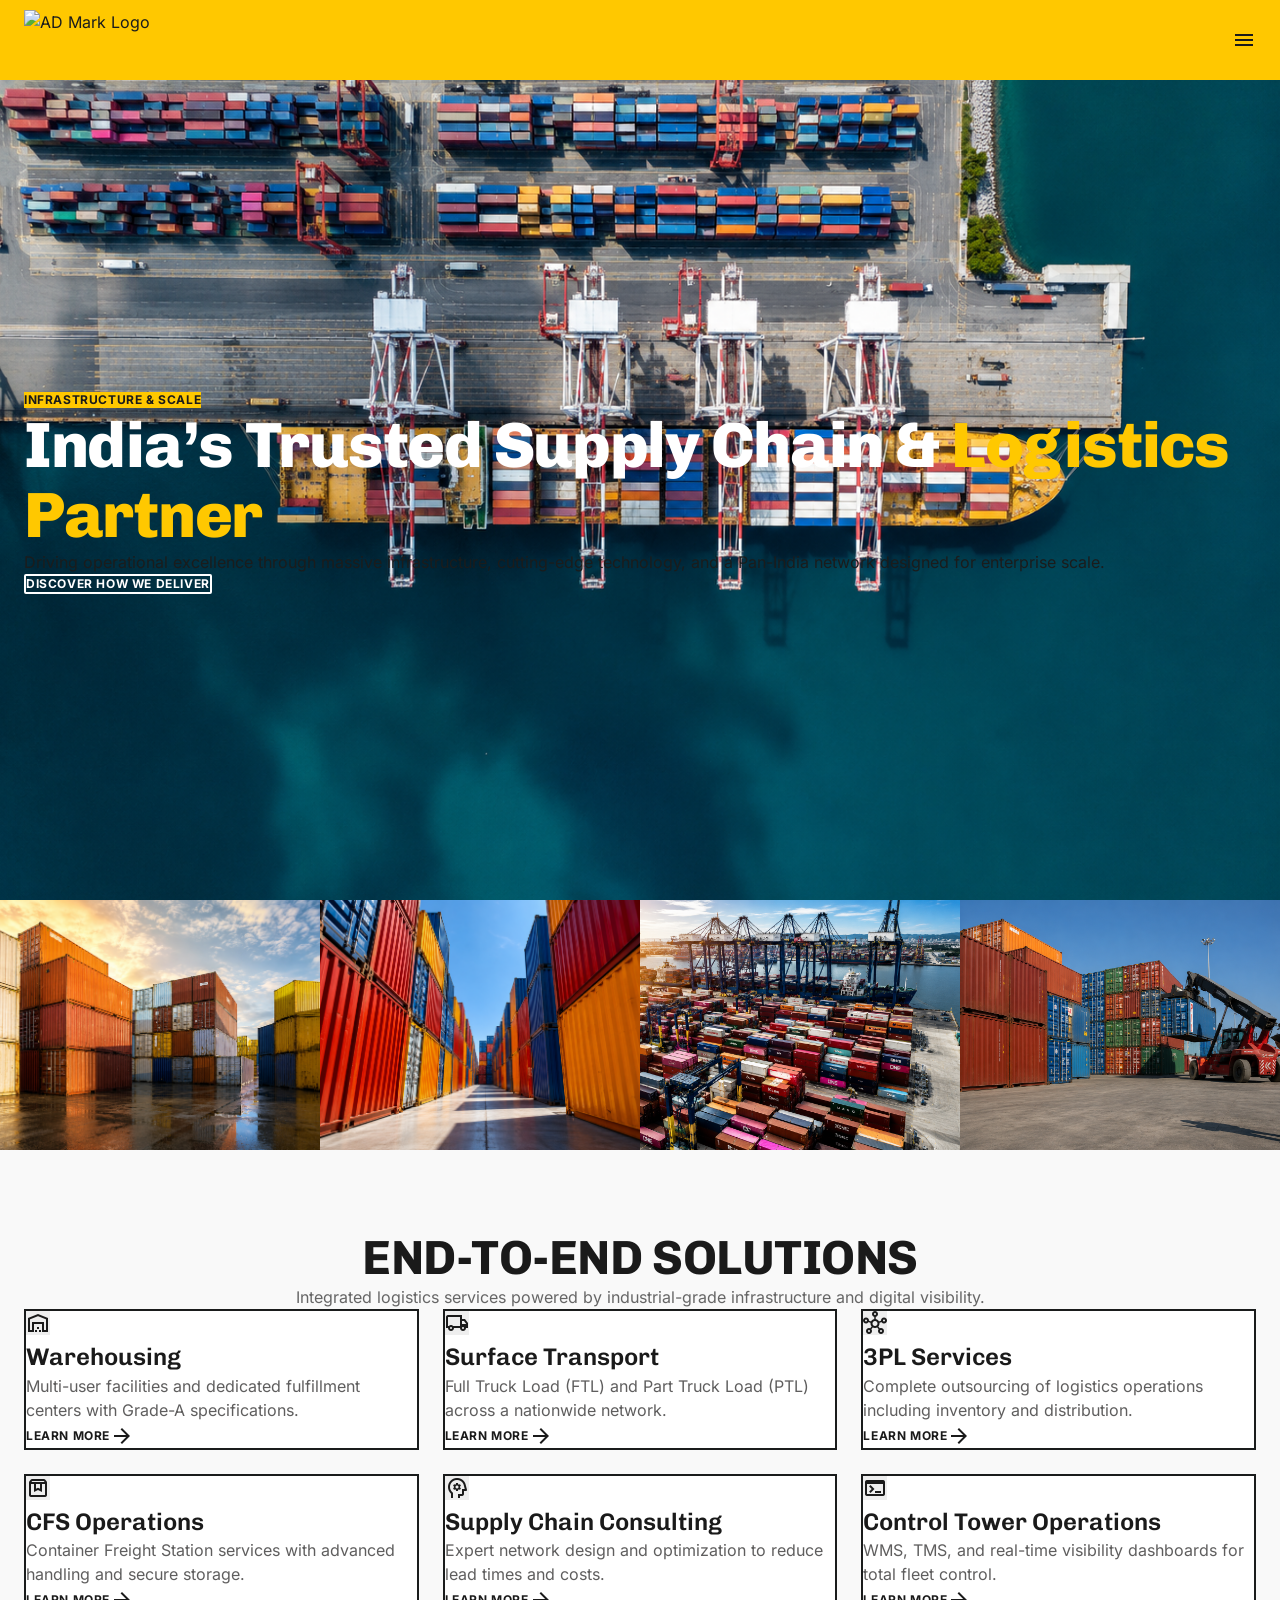
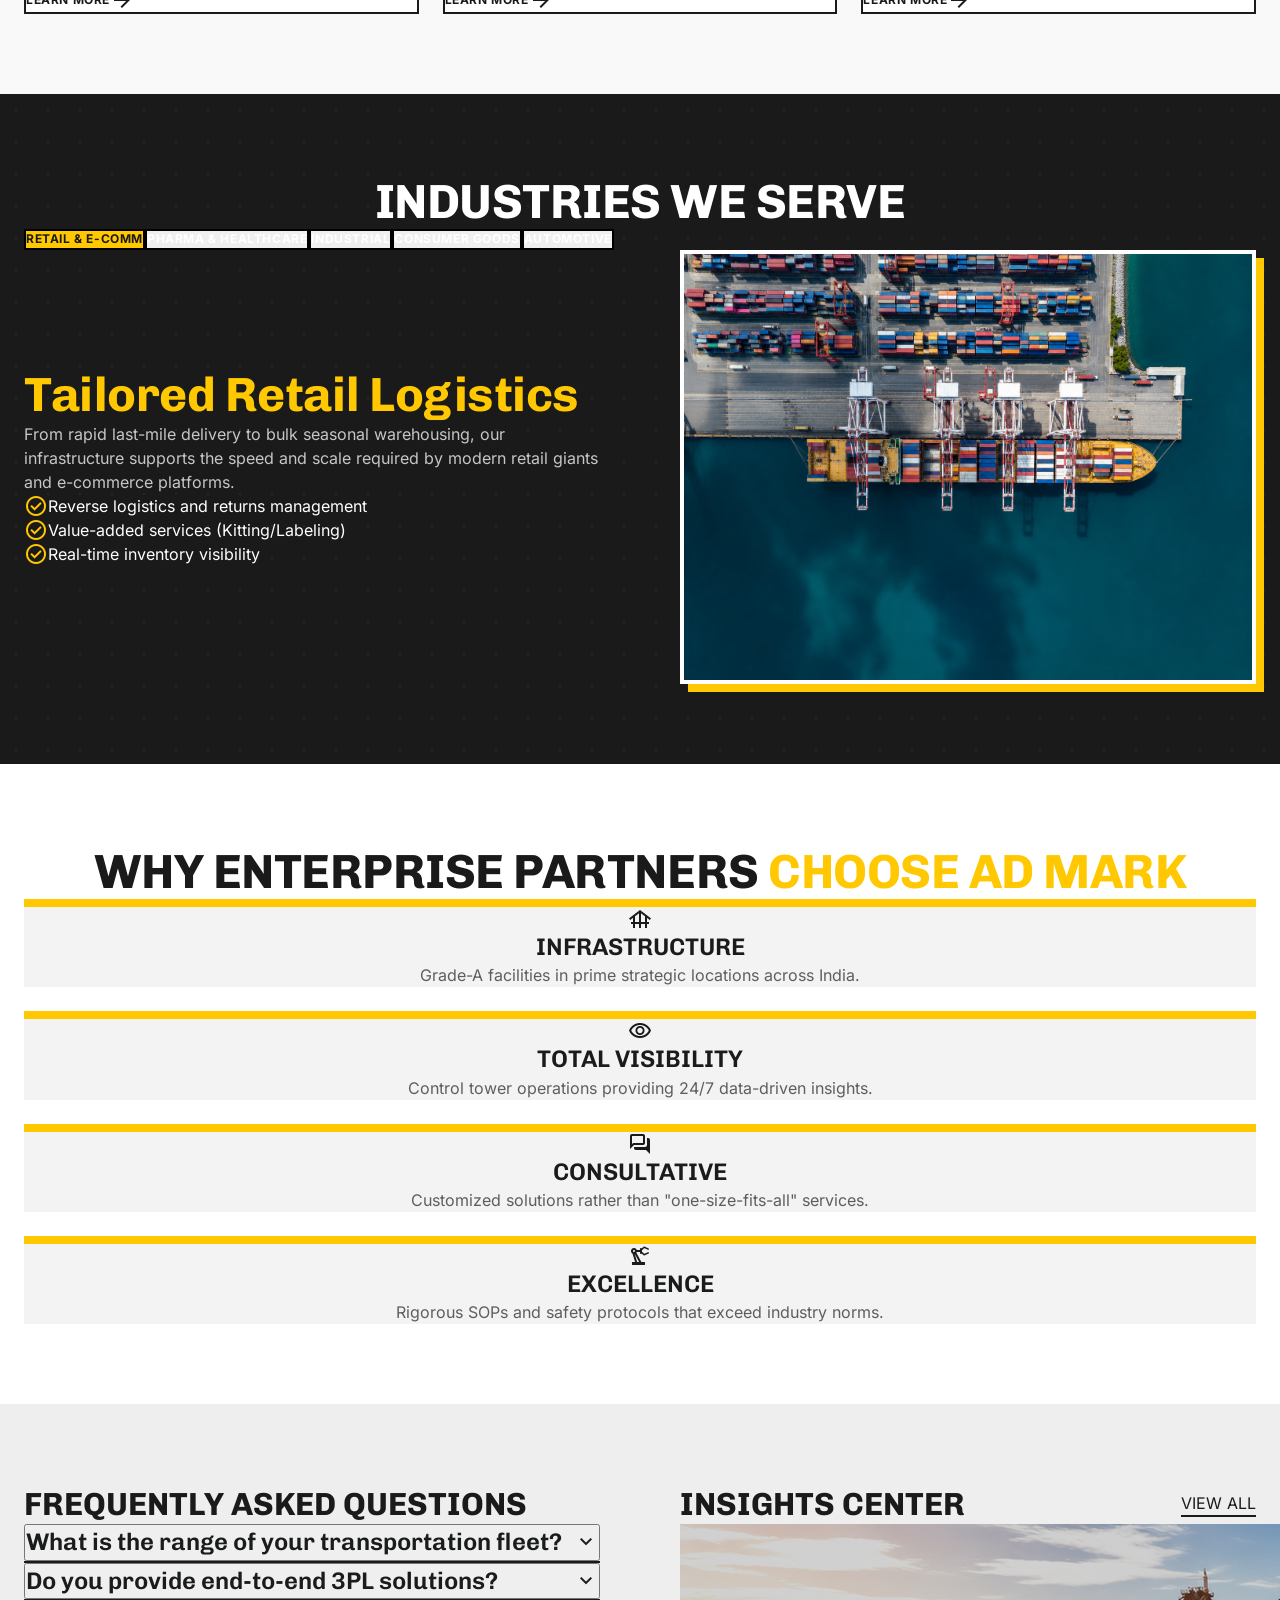
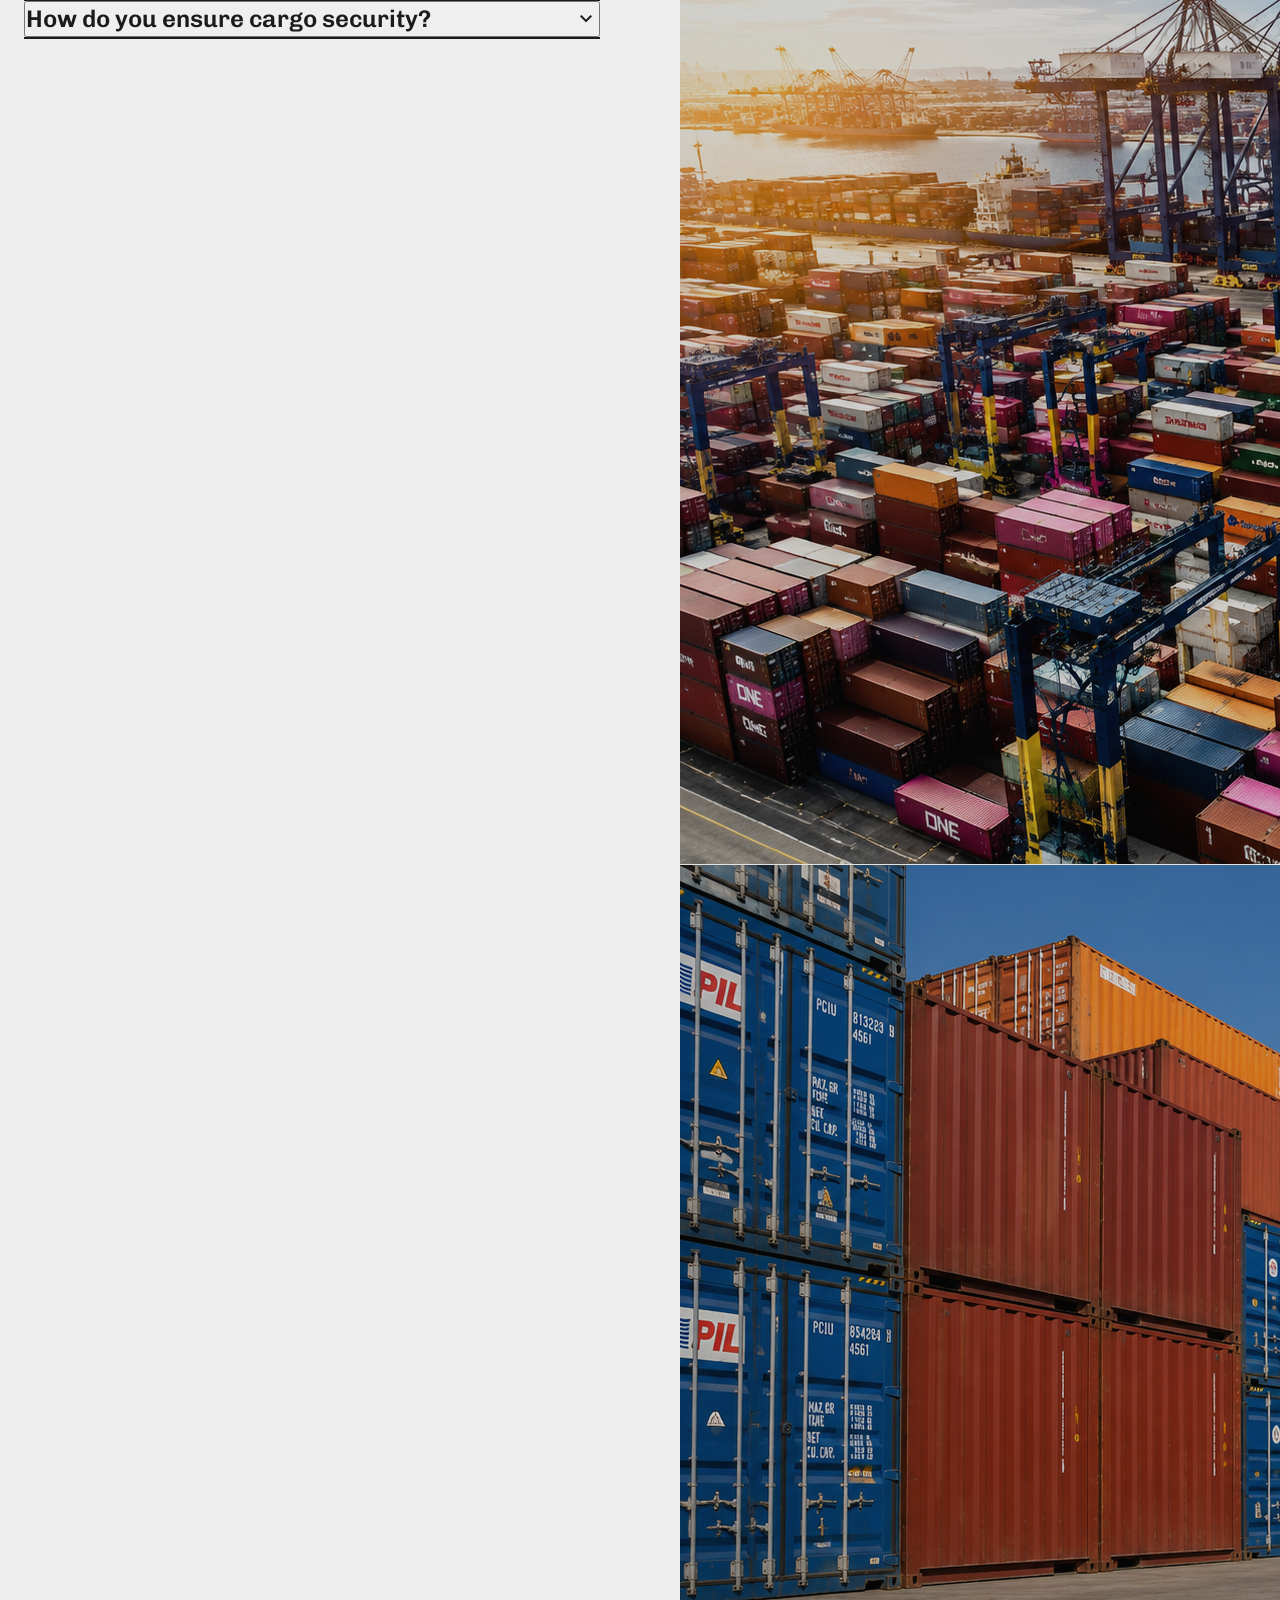
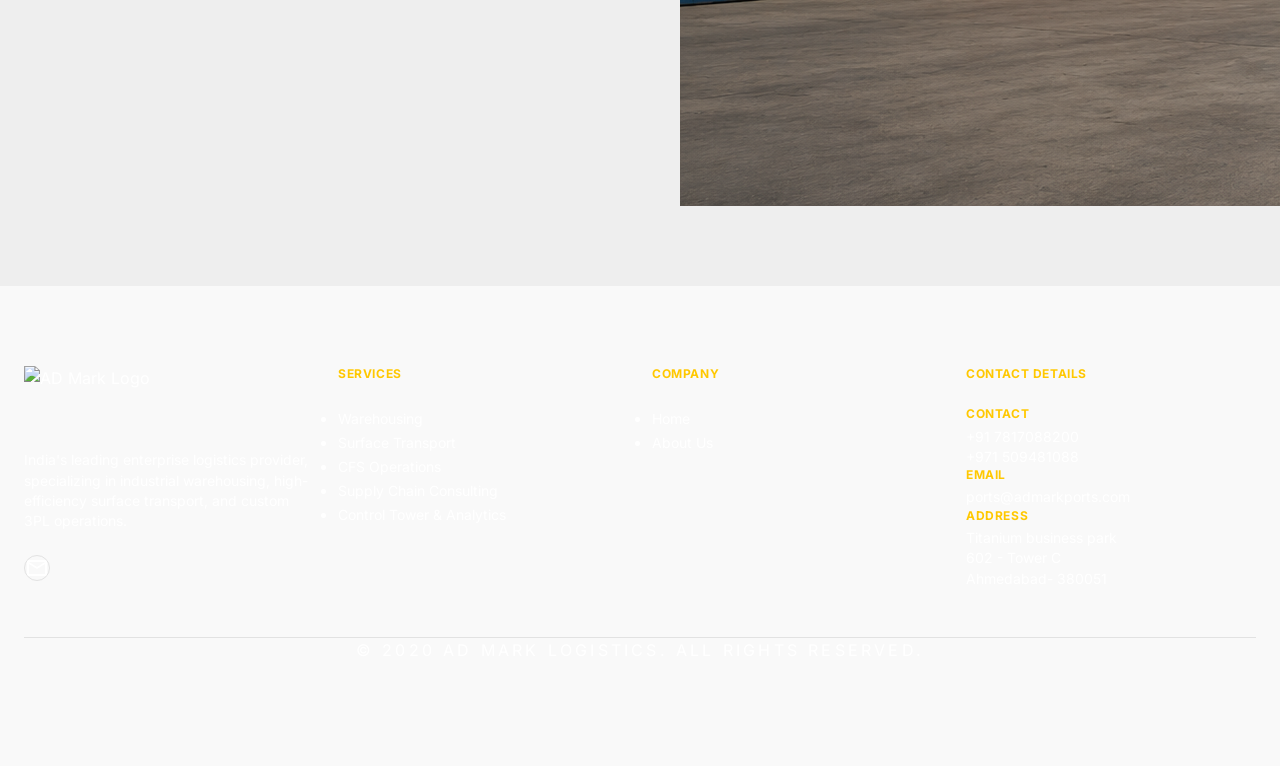
==== commit c9b758e0: "feat: update logistics images with local asset paths for improved loading" ====
--- a/admark-website/index.html
+++ b/admark-website/index.html
@@ -684,32 +684,27 @@
         retail: {
           title: "Tailored Retail Logistics",
           desc: "From rapid last-mile delivery to bulk seasonal warehousing, our infrastructure supports the speed and scale required by modern retail giants and e-commerce platforms.",
-          imgUrl:
-            "https://lh3.googleusercontent.com/aida-public/[base64]",
+          imgUrl: "/assets/port-aerial-topview.png",
         },
         pharma: {
           title: "Cold-Chain Pharma Logistics",
           desc: "Certified temperature-controlled warehousing and specialized handling for pharmaceutical products ensuring integrity from manufacturer to patient.",
-          imgUrl:
-            "https://lh3.googleusercontent.com/aida-public/[base64]",
+          imgUrl: "/assets/port-container-overview.png",
         },
         industrial: {
           title: "Heavy Industrial Solutions",
           desc: "Moving the giants. We provide specialized logistics for heavy machinery, spare parts, and raw materials for the manufacturing sector.",
-          imgUrl:
-            "https://lh3.googleusercontent.com/aida-public/[base64]",
+          imgUrl: "/assets/container-symmetry-corridor.png",
         },
         consumer: {
           title: "FMCG Distribution",
           desc: "High-velocity cross-docking and inventory management systems designed to keep consumer goods moving onto shelves without delay.",
-          imgUrl:
-            "https://lh3.googleusercontent.com/aida-public/[base64]",
+          imgUrl: "/assets/container-grid-wall.png",
         },
         auto: {
           title: "Automotive Supply Chain",
           desc: "Just-In-Time (JIT) delivery systems and specialized vehicle transport solutions for India's growing automotive manufacturing hubs.",
-          imgUrl:
-            "https://lh3.googleusercontent.com/aida-public/[base64]",
+          imgUrl: "/assets/container-yard-sunset.png",
         },
       };
     </script>
